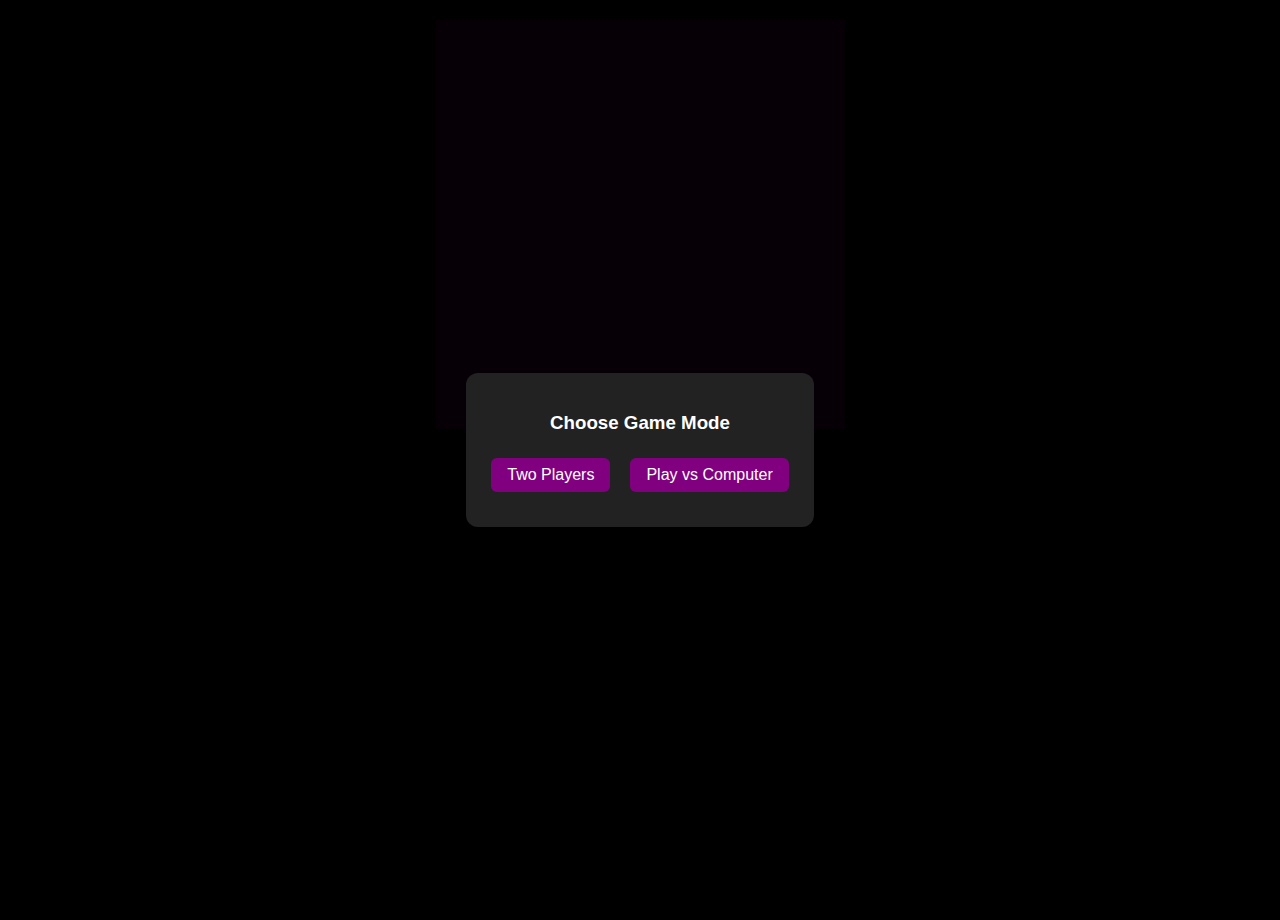
==== index.html @ 8c769900 "Update index.html" ====
<!DOCTYPE html>
<html>
<head>
  <meta charset="UTF-8">
  <title>Connect 5</title>
  <style>
    body {
      margin: 0;
      background-color: black;
      color: white;
      font-family: sans-serif;
      display: flex;
      flex-direction: column;
      align-items: center;
      justify-content: flex-start;
      height: 100vh;
      padding-top: 20px;
    }
    .grid {
      display: grid;
      grid-template-columns: repeat(10, 40px);
      grid-template-rows: repeat(10, 40px);
      gap: 1px;
      background-color: #80008055;
      margin-bottom: 20px;
    }
    .cell {
      width: 40px;
      height: 40px;
      background-color: black;
      border: 1px solid #80008055;
      transition: background-color 0.3s;
    }
    button {
      padding: 8px 16px;
      font-size: 16px;
      border-radius: 6px;
      border: none;
      background-color: #800080;
      color: white;
      cursor: pointer;
      margin: 5px;
    }
    button:hover {
      background-color: #a050a0;
    }
    .overlay {
      position: fixed;
      top: 0; left: 0; right: 0; bottom: 0;
      background: rgba(0, 0, 0, 0.85);
      display: flex;
      justify-content: center;
      align-items: center;
      z-index: 10;
      color: white;
    }
    .dialog {
      background: #222;
      padding: 20px;
      border-radius: 12px;
      text-align: center;
    }
    .color-options, .mode-options, .first-options {
      display: flex;
      justify-content: center;
      gap: 10px;
      margin: 10px 0;
      flex-wrap: wrap;
    }
    .color-swatch {
      width: 40px;
      height: 40px;
      border-radius: 4px;
      cursor: pointer;
      border: 2px solid white;
    }
    .selected {
      outline: 3px solid yellow;
    }
  </style>
</head>
<body>
  <div class="grid" id="grid"></div>
  <div>
    <button onclick="init()">Reset Game</button>
    <button onclick="showModeOverlay()">New Game Setup</button>
  </div>

  <div class="overlay" id="modeOverlay">
    <div class="dialog">
      <h3>Choose Game Mode</h3>
      <div class="mode-options">
        <button onclick="setGameMode('human')">Two Players</button>
        <button onclick="setGameMode('computer')">Play vs Computer</button>
      </div>
    </div>
  </div>

  <div class="overlay" id="colorOverlay" style="display:none;">
    <div class="dialog">
      <h3>Choose Your Color</h3>
      <div class="color-options" id="playerColors"></div>
      <button onclick="confirmColors()">Next</button>
    </div>
  </div>

  <div class="overlay" id="firstOverlay" style="display:none;">
    <div class="dialog">
      <h3>Who Plays First?</h3>
      <div class="first-options">
        <button onclick="setFirstPlayer(1)">Computer</button>
        <button onclick="setFirstPlayer(2)">Human</button>
      </div>
    </div>
  </div>

  <script>
    const grid = document.getElementById("grid");
    let board, cells, currentPlayer, gameOver;
    let playerColors = [];
    let gameMode = null;
    let computerStarts = true;

    const colorChoices = [
      { name: "Surfmist", value: "#ECEBE9" },
      { name: "Blue", value: "#005AA9" },
      { name: "Green", value: "#1B5E20" }
    ];

    function showModeOverlay() {
      document.getElementById("modeOverlay").style.display = "flex";
    }

    function setGameMode(mode) {
      gameMode = mode;
      document.getElementById("modeOverlay").style.display = "none";

      if (mode === "computer") {
        document.getElementById("colorOverlay").style.display = "flex";
        const container = document.getElementById("playerColors");
        container.innerHTML = "";
        colorChoices.forEach(color => {
          const swatch = document.createElement("div");
          swatch.className = "color-swatch";
          swatch.style.backgroundColor = color.value;
          swatch.onclick = () => {
            playerColors[0] = "#B71C1C"; // Red for computer
            playerColors[1] = color.value;
            container.querySelectorAll(".selected").forEach(el => el.classList.remove("selected"));
            swatch.classList.add("selected");
          };
          container.appendChild(swatch);
        });
      } else {
        playerColors = JSON.parse(sessionStorage.getItem("connect5Colors") || "[]");
        if (playerColors.length === 2) {
          init();
        } else {
          document.getElementById("colorOverlay").style.display = "flex";
          const container = document.getElementById("playerColors");
          container.innerHTML = "";
          [...colorChoices, { name: "Red", value: "#B71C1C" }].forEach(color => {
            const swatch = document.createElement("div");
            swatch.className = "color-swatch";
            swatch.style.backgroundColor = color.value;
            swatch.onclick = () => {
              playerColors = [color.value];
              container.querySelectorAll(".selected").forEach(el => el.classList.remove("selected"));
              swatch.classList.add("selected");
            };
            container.appendChild(swatch);
          });
        }
      }
    }

    function confirmColors() {
      if (gameMode === "human") {
        if (playerColors.length < 1) return alert("Pick player 1 color.");
        const p1 = playerColors[0];
        const remaining = [...colorChoices.map(c => c.value), "#B71C1C"].filter(c => c !== p1);
        playerColors[1] = remaining[0];
        sessionStorage.setItem("connect5Colors", JSON.stringify(playerColors));
        document.getElementById("colorOverlay").style.display = "none";
        init();
      } else {
        document.getElementById("colorOverlay").style.display = "none";
        document.getElementById("firstOverlay").style.display = "flex";
      }
    }

    function setFirstPlayer(player) {
      currentPlayer = player;
      document.getElementById("firstOverlay").style.display = "none";
      init();
    }

    function init() {
      board = Array(10).fill().map(() => Array(10).fill(0));
      gameOver = false;
      grid.innerHTML = "";
      cells = [];

      for (let i = 0; i < 100; i++) {
        const cell = document.createElement("div");
        cell.className = "cell";
        const row = Math.floor(i / 10);
        const col = i % 10;

        cell.addEventListener("click", () => {
          if (gameOver || board[row][col] !== 0 || (gameMode === "computer" && currentPlayer === 1)) return;
          makeMove(row, col, 2);
        });

        grid.appendChild(cell);
        if (!cells[row]) cells[row] = [];
        cells[row][col] = cell;
      }

      if (gameMode === "computer" && currentPlayer === 1) {
        setTimeout(computerMove, 300);
      }
    }

    function makeMove(row, col, player) {
      if (board[row][col] !== 0) return;
      board[row][col] = player;
      cells[row][col].style.backgroundColor = playerColors[player - 1];

      if (checkWin(row, col)) {
        gameOver = true;
        setTimeout(() => {
          alert(`Player ${player === 1 ? "Computer" : "Player"} wins!`);
        }, 500);
        return;
      }

      currentPlayer = currentPlayer === 1 ? 2 : 1;
      if (gameMode === "computer" && currentPlayer === 1 && !gameOver) {
        setTimeout(computerMove, 300);
      }
    }

    function computerMove() {
      const scores = [];
      const directions = [[0,1],[1,0],[1,1],[1,-1]];
      for (let r = 0; r < 10; r++) {
        for (let c = 0; c < 10; c++) {
          if (board[r][c] === 0 && hasNearby(r, c)) {
            board[r][c] = 1;
            let score = evaluateBoard(1) - evaluateBoard(2);
            board[r][c] = 0;
            scores.push({ score, r, c });
          }
        }
      }
      scores.sort((a, b) => b.score - a.score);
      if (scores.length) makeMove(scores[0].r, scores[0].c, 1);
    }

    function hasNearby(r, c) {
      for (let i = -2; i <= 2; i++) {
        for (let j = -2; j <= 2; j++) {
          const nr = r + i, nc = c + j;
          if (nr >= 0 && nr < 10 && nc >= 0 && nc < 10 && board[nr][nc] !== 0) return true;
        }
      }
      return false;
    }

    function evaluateBoard(player) {
      let score = 0;
      const patterns = [
        { regex: /1111/, score: 1000 },
        { regex: /011110/, score: 500 },
        { regex: /111/, score: 50 },
        { regex: /11/, score: 10 }
      ];

      function lineScore(line) {
        let total = 0;
        const str = line.map(v => v === player ? 1 : 0).join('');
        patterns.forEach(p => { if (p.regex.test(str)) total += p.score; });
        return total;
      }

      for (let i = 0; i < 10; i++) {
        const row = board[i];
        const col = board.map(r => r[i]);
        score += lineScore(row);
        score += lineScore(col);
      }

      for (let i = -9; i <= 9; i++) {
        const d1 = [], d2 = [];
        for (let j = 0; j < 10; j++) {
          if (j + i >= 0 && j + i < 10) {
            d1.push(board[j][j + i]);
            d2.push(board[j][9 - j - i]);
          }
        }
        score += lineScore(d1);
        score += lineScore(d2);
      }

      return score;
    }

    function checkWin(r, c) {
      const player = board[r][c];
      const directions = [[0,1],[1,0],[1,1],[1,-1]];
      for (const [dr,dc] of directions) {
        let count = 1;
        for (const step of [-1,1]) {
          let nr = r + dr * step;
          let nc = c + dc * step;
          while (nr >= 0 && nr < 10 && nc >= 0 && nc < 10 && board[nr][nc] === player) {
            count++;
            nr += dr * step;
            nc += dc * step;
          }
        }
        if (count >= 5) return true;
      }
      return false;
    }

    showModeOverlay();
  </script>
</body>
</html>
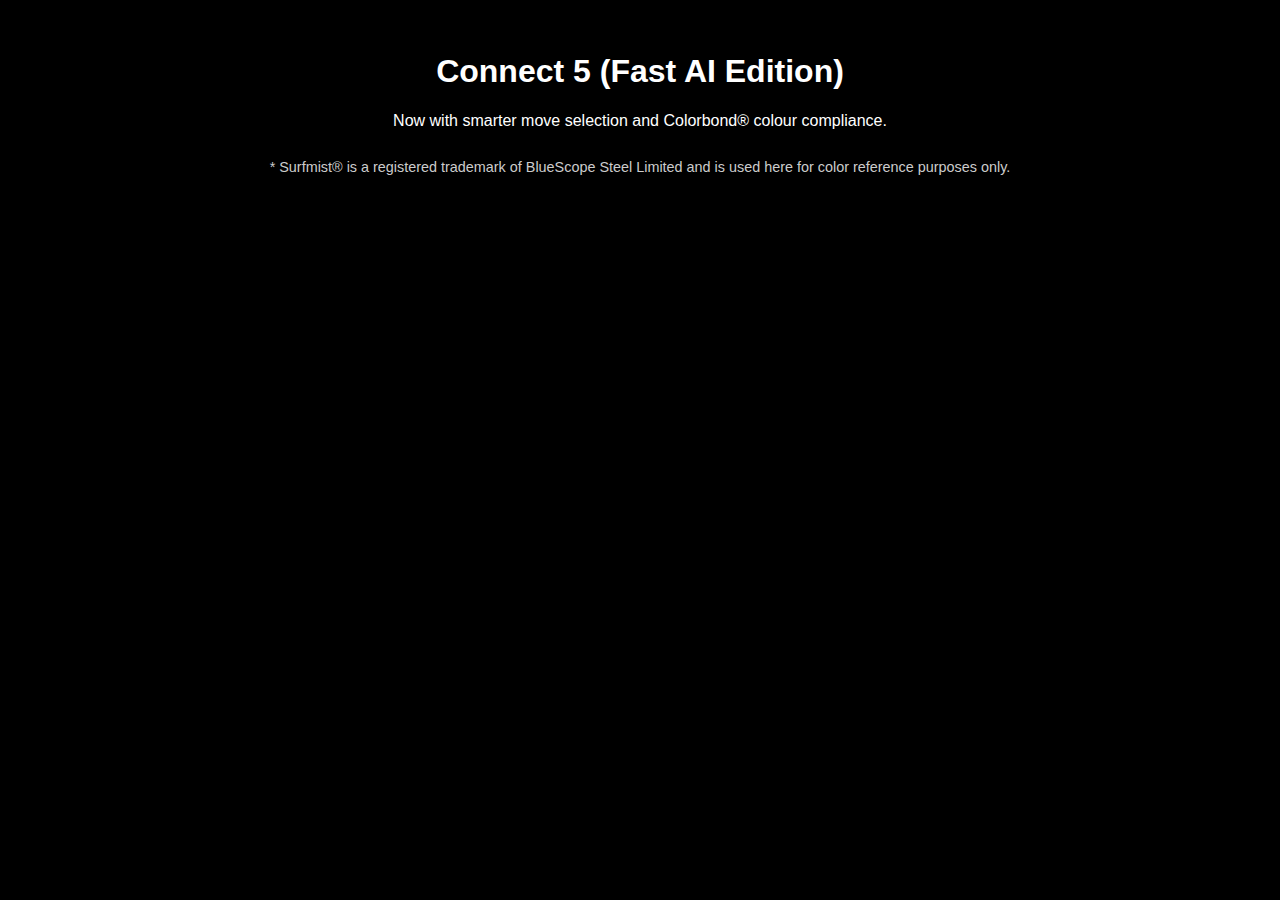
==== commit 4ff2713d: "Update index.html" ====
--- a/index.html
+++ b/index.html
@@ -5,327 +5,26 @@
   <title>Connect 5</title>
   <style>
     body {
-      margin: 0;
-      background-color: black;
+      background: black;
       color: white;
       font-family: sans-serif;
-      display: flex;
-      flex-direction: column;
-      align-items: center;
-      justify-content: flex-start;
-      height: 100vh;
-      padding-top: 20px;
+      text-align: center;
+      margin: 0;
+      padding: 2em;
     }
-    .grid {
-      display: grid;
-      grid-template-columns: repeat(10, 40px);
-      grid-template-rows: repeat(10, 40px);
-      gap: 1px;
-      background-color: #80008055;
-      margin-bottom: 20px;
-    }
-    .cell {
-      width: 40px;
-      height: 40px;
-      background-color: black;
-      border: 1px solid #80008055;
-      transition: background-color 0.3s;
-    }
-    button {
-      padding: 8px 16px;
-      font-size: 16px;
-      border-radius: 6px;
-      border: none;
-      background-color: #800080;
-      color: white;
-      cursor: pointer;
-      margin: 5px;
-    }
-    button:hover {
-      background-color: #a050a0;
-    }
-    .overlay {
-      position: fixed;
-      top: 0; left: 0; right: 0; bottom: 0;
-      background: rgba(0, 0, 0, 0.85);
-      display: flex;
-      justify-content: center;
-      align-items: center;
-      z-index: 10;
-      color: white;
-    }
-    .dialog {
-      background: #222;
-      padding: 20px;
-      border-radius: 12px;
-      text-align: center;
-    }
-    .color-options, .mode-options, .first-options {
-      display: flex;
-      justify-content: center;
-      gap: 10px;
-      margin: 10px 0;
-      flex-wrap: wrap;
-    }
-    .color-swatch {
-      width: 40px;
-      height: 40px;
-      border-radius: 4px;
-      cursor: pointer;
-      border: 2px solid white;
-    }
-    .selected {
-      outline: 3px solid yellow;
+    .note {
+      margin-top: 2em;
+      font-size: 0.9em;
+      color: #ccc;
     }
   </style>
 </head>
 <body>
-  <div class="grid" id="grid"></div>
-  <div>
-    <button onclick="init()">Reset Game</button>
-    <button onclick="showModeOverlay()">New Game Setup</button>
+  <h1>Connect 5 (Fast AI Edition)</h1>
+  <p>Now with smarter move selection and Colorbond® colour compliance.</p>
+
+  <div class="note">
+    * Surfmist® is a registered trademark of BlueScope Steel Limited and is used here for color reference purposes only.
   </div>
-
-  <div class="overlay" id="modeOverlay">
-    <div class="dialog">
-      <h3>Choose Game Mode</h3>
-      <div class="mode-options">
-        <button onclick="setGameMode('human')">Two Players</button>
-        <button onclick="setGameMode('computer')">Play vs Computer</button>
-      </div>
-    </div>
-  </div>
-
-  <div class="overlay" id="colorOverlay" style="display:none;">
-    <div class="dialog">
-      <h3>Choose Your Color</h3>
-      <div class="color-options" id="playerColors"></div>
-      <button onclick="confirmColors()">Next</button>
-    </div>
-  </div>
-
-  <div class="overlay" id="firstOverlay" style="display:none;">
-    <div class="dialog">
-      <h3>Who Plays First?</h3>
-      <div class="first-options">
-        <button onclick="setFirstPlayer(1)">Computer</button>
-        <button onclick="setFirstPlayer(2)">Human</button>
-      </div>
-    </div>
-  </div>
-
-  <script>
-    const grid = document.getElementById("grid");
-    let board, cells, currentPlayer, gameOver;
-    let playerColors = [];
-    let gameMode = null;
-    let computerStarts = true;
-
-    const colorChoices = [
-      { name: "Surfmist", value: "#ECEBE9" },
-      { name: "Blue", value: "#005AA9" },
-      { name: "Green", value: "#1B5E20" }
-    ];
-
-    function showModeOverlay() {
-      document.getElementById("modeOverlay").style.display = "flex";
-    }
-
-    function setGameMode(mode) {
-      gameMode = mode;
-      document.getElementById("modeOverlay").style.display = "none";
-
-      if (mode === "computer") {
-        document.getElementById("colorOverlay").style.display = "flex";
-        const container = document.getElementById("playerColors");
-        container.innerHTML = "";
-        colorChoices.forEach(color => {
-          const swatch = document.createElement("div");
-          swatch.className = "color-swatch";
-          swatch.style.backgroundColor = color.value;
-          swatch.onclick = () => {
-            playerColors[0] = "#B71C1C"; // Red for computer
-            playerColors[1] = color.value;
-            container.querySelectorAll(".selected").forEach(el => el.classList.remove("selected"));
-            swatch.classList.add("selected");
-          };
-          container.appendChild(swatch);
-        });
-      } else {
-        playerColors = JSON.parse(sessionStorage.getItem("connect5Colors") || "[]");
-        if (playerColors.length === 2) {
-          init();
-        } else {
-          document.getElementById("colorOverlay").style.display = "flex";
-          const container = document.getElementById("playerColors");
-          container.innerHTML = "";
-          [...colorChoices, { name: "Red", value: "#B71C1C" }].forEach(color => {
-            const swatch = document.createElement("div");
-            swatch.className = "color-swatch";
-            swatch.style.backgroundColor = color.value;
-            swatch.onclick = () => {
-              playerColors = [color.value];
-              container.querySelectorAll(".selected").forEach(el => el.classList.remove("selected"));
-              swatch.classList.add("selected");
-            };
-            container.appendChild(swatch);
-          });
-        }
-      }
-    }
-
-    function confirmColors() {
-      if (gameMode === "human") {
-        if (playerColors.length < 1) return alert("Pick player 1 color.");
-        const p1 = playerColors[0];
-        const remaining = [...colorChoices.map(c => c.value), "#B71C1C"].filter(c => c !== p1);
-        playerColors[1] = remaining[0];
-        sessionStorage.setItem("connect5Colors", JSON.stringify(playerColors));
-        document.getElementById("colorOverlay").style.display = "none";
-        init();
-      } else {
-        document.getElementById("colorOverlay").style.display = "none";
-        document.getElementById("firstOverlay").style.display = "flex";
-      }
-    }
-
-    function setFirstPlayer(player) {
-      currentPlayer = player;
-      document.getElementById("firstOverlay").style.display = "none";
-      init();
-    }
-
-    function init() {
-      board = Array(10).fill().map(() => Array(10).fill(0));
-      gameOver = false;
-      grid.innerHTML = "";
-      cells = [];
-
-      for (let i = 0; i < 100; i++) {
-        const cell = document.createElement("div");
-        cell.className = "cell";
-        const row = Math.floor(i / 10);
-        const col = i % 10;
-
-        cell.addEventListener("click", () => {
-          if (gameOver || board[row][col] !== 0 || (gameMode === "computer" && currentPlayer === 1)) return;
-          makeMove(row, col, 2);
-        });
-
-        grid.appendChild(cell);
-        if (!cells[row]) cells[row] = [];
-        cells[row][col] = cell;
-      }
-
-      if (gameMode === "computer" && currentPlayer === 1) {
-        setTimeout(computerMove, 300);
-      }
-    }
-
-    function makeMove(row, col, player) {
-      if (board[row][col] !== 0) return;
-      board[row][col] = player;
-      cells[row][col].style.backgroundColor = playerColors[player - 1];
-
-      if (checkWin(row, col)) {
-        gameOver = true;
-        setTimeout(() => {
-          alert(`Player ${player === 1 ? "Computer" : "Player"} wins!`);
-        }, 500);
-        return;
-      }
-
-      currentPlayer = currentPlayer === 1 ? 2 : 1;
-      if (gameMode === "computer" && currentPlayer === 1 && !gameOver) {
-        setTimeout(computerMove, 300);
-      }
-    }
-
-    function computerMove() {
-      const scores = [];
-      const directions = [[0,1],[1,0],[1,1],[1,-1]];
-      for (let r = 0; r < 10; r++) {
-        for (let c = 0; c < 10; c++) {
-          if (board[r][c] === 0 && hasNearby(r, c)) {
-            board[r][c] = 1;
-            let score = evaluateBoard(1) - evaluateBoard(2);
-            board[r][c] = 0;
-            scores.push({ score, r, c });
-          }
-        }
-      }
-      scores.sort((a, b) => b.score - a.score);
-      if (scores.length) makeMove(scores[0].r, scores[0].c, 1);
-    }
-
-    function hasNearby(r, c) {
-      for (let i = -2; i <= 2; i++) {
-        for (let j = -2; j <= 2; j++) {
-          const nr = r + i, nc = c + j;
-          if (nr >= 0 && nr < 10 && nc >= 0 && nc < 10 && board[nr][nc] !== 0) return true;
-        }
-      }
-      return false;
-    }
-
-    function evaluateBoard(player) {
-      let score = 0;
-      const patterns = [
-        { regex: /1111/, score: 1000 },
-        { regex: /011110/, score: 500 },
-        { regex: /111/, score: 50 },
-        { regex: /11/, score: 10 }
-      ];
-
-      function lineScore(line) {
-        let total = 0;
-        const str = line.map(v => v === player ? 1 : 0).join('');
-        patterns.forEach(p => { if (p.regex.test(str)) total += p.score; });
-        return total;
-      }
-
-      for (let i = 0; i < 10; i++) {
-        const row = board[i];
-        const col = board.map(r => r[i]);
-        score += lineScore(row);
-        score += lineScore(col);
-      }
-
-      for (let i = -9; i <= 9; i++) {
-        const d1 = [], d2 = [];
-        for (let j = 0; j < 10; j++) {
-          if (j + i >= 0 && j + i < 10) {
-            d1.push(board[j][j + i]);
-            d2.push(board[j][9 - j - i]);
-          }
-        }
-        score += lineScore(d1);
-        score += lineScore(d2);
-      }
-
-      return score;
-    }
-
-    function checkWin(r, c) {
-      const player = board[r][c];
-      const directions = [[0,1],[1,0],[1,1],[1,-1]];
-      for (const [dr,dc] of directions) {
-        let count = 1;
-        for (const step of [-1,1]) {
-          let nr = r + dr * step;
-          let nc = c + dc * step;
-          while (nr >= 0 && nr < 10 && nc >= 0 && nc < 10 && board[nr][nc] === player) {
-            count++;
-            nr += dr * step;
-            nc += dc * step;
-          }
-        }
-        if (count >= 5) return true;
-      }
-      return false;
-    }
-
-    showModeOverlay();
-  </script>
 </body>
 </html>
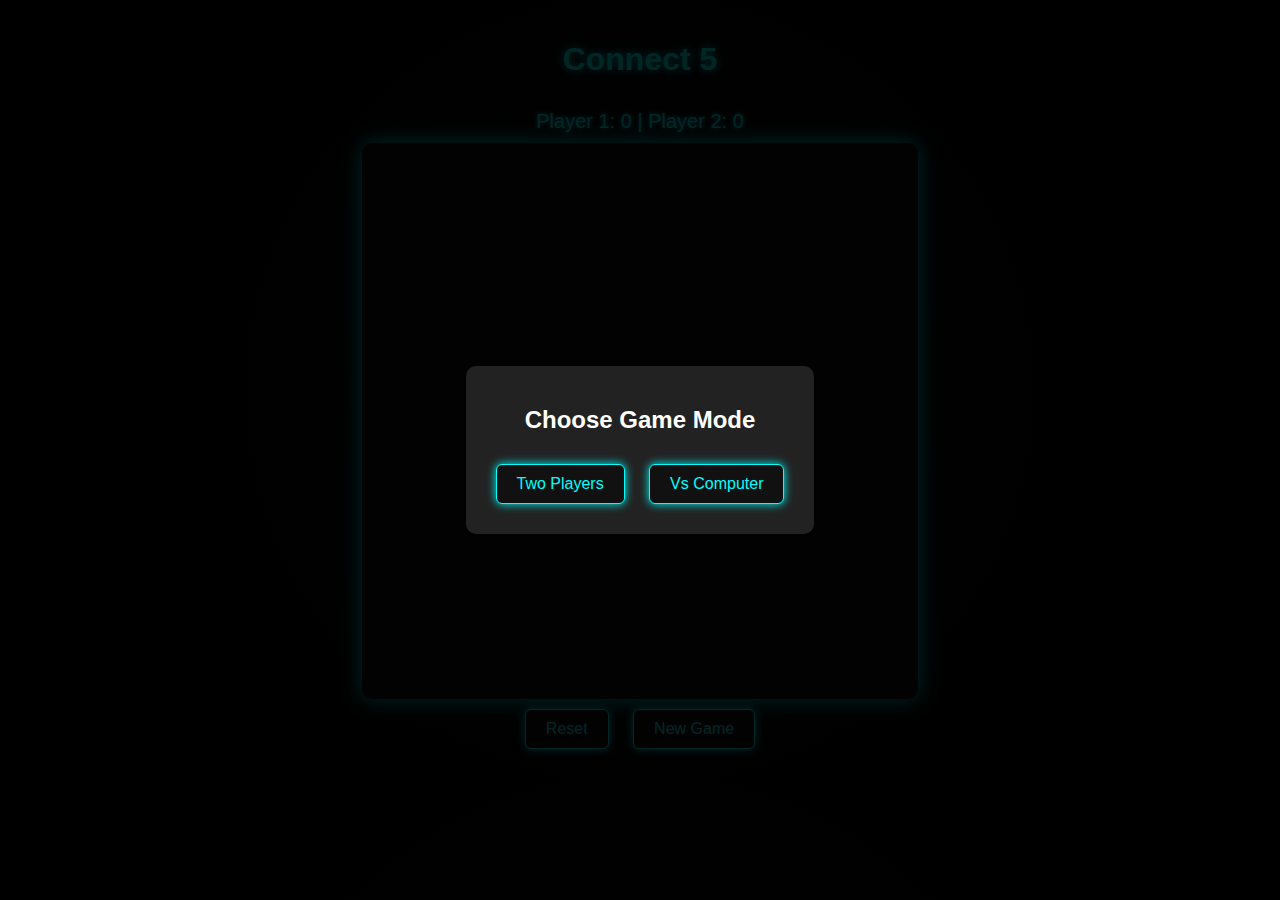
==== commit fe0d6158: "Update index.html" ====
--- a/index.html
+++ b/index.html
@@ -2,29 +2,249 @@
 <html>
 <head>
   <meta charset="UTF-8">
-  <title>Connect 5</title>
+  <title>Connect 5 - Neon Theme</title>
   <style>
     body {
-      background: black;
-      color: white;
-      font-family: sans-serif;
+      margin: 0;
+      font-family: 'Segoe UI', sans-serif;
+      background: radial-gradient(circle at center, #0d0d0d 0%, #000000 100%);
+      color: #0ff;
+      display: flex;
+      flex-direction: column;
+      align-items: center;
+      padding: 20px;
+    }
+    h1 {
+      text-shadow: 0 0 10px #0ff;
+    }
+    .scoreboard {
+      font-size: 20px;
+      margin: 10px;
+      color: #0ff;
+      text-shadow: 0 0 5px #0ff;
+    }
+    .grid {
+      display: grid;
+      grid-template-columns: repeat(10, 50px);
+      grid-template-rows: repeat(10, 50px);
+      gap: 4px;
+      background-color: #111;
+      padding: 10px;
+      border-radius: 10px;
+      box-shadow: 0 0 20px #0ff;
+    }
+    .cell {
+      width: 50px;
+      height: 50px;
+      background-color: #000;
+      border-radius: 50%;
+      transition: 0.2s;
+      box-shadow: inset 0 0 8px #000;
+    }
+    .red {
+      background-color: #ff004c;
+      box-shadow: 0 0 10px #ff004c;
+    }
+    .blue {
+      background-color: #00aaff;
+      box-shadow: 0 0 10px #00aaff;
+    }
+    button {
+      padding: 10px 20px;
+      margin: 10px;
+      font-size: 16px;
+      color: #0ff;
+      background-color: #111;
+      border: 1px solid #0ff;
+      border-radius: 6px;
+      cursor: pointer;
+      box-shadow: 0 0 10px #0ff;
+    }
+    button:hover {
+      background-color: #222;
+    }
+    .overlay {
+      position: fixed;
+      top: 0; left: 0; right: 0; bottom: 0;
+      background: rgba(0, 0, 0, 0.85);
+      display: flex;
+      justify-content: center;
+      align-items: center;
+      z-index: 10;
+    }
+    .dialog {
+      background: #222;
+      padding: 20px;
+      border-radius: 10px;
       text-align: center;
-      margin: 0;
-      padding: 2em;
-    }
-    .note {
-      margin-top: 2em;
-      font-size: 0.9em;
-      color: #ccc;
+      color: #fff;
     }
   </style>
 </head>
 <body>
-  <h1>Connect 5 (Fast AI Edition)</h1>
-  <p>Now with smarter move selection and Colorbond® colour compliance.</p>
-
-  <div class="note">
-    * Surfmist® is a registered trademark of BlueScope Steel Limited and is used here for color reference purposes only.
+  <h1>Connect 5</h1>
+  <div class="scoreboard" id="scoreboard">Player 1: 0 | Player 2: 0</div>
+  <div class="grid" id="grid"></div>
+  <div>
+    <button onclick="resetGame()">Reset</button>
+    <button onclick="showSetup()">New Game</button>
   </div>
+
+  <div class="overlay" id="setup" style="display:none;">
+    <div class="dialog">
+      <h2>Choose Game Mode</h2>
+      <button onclick="startGame('human')">Two Players</button>
+      <button onclick="startGame('computer')">Vs Computer</button>
+    </div>
+  </div>
+
+  <script>
+    const grid = document.getElementById("grid");
+    const scoreboard = document.getElementById("scoreboard");
+    const setup = document.getElementById("setup");
+
+    let board, cells, currentPlayer, gameOver;
+    let mode = "human";
+    let scores = [0, 0];
+    const classes = ["red", "blue"];
+
+    function showSetup() {
+      setup.style.display = "flex";
+    }
+
+    function startGame(selectedMode) {
+      mode = selectedMode;
+      scores = [0, 0];
+      setup.style.display = "none";
+      resetGame();
+    }
+
+    function updateScoreboard() {
+      scoreboard.textContent = `${mode === 'computer' ? "You" : "Player 1"}: ${scores[1]} | ${mode === 'computer' ? "Computer" : "Player 2"}: ${scores[0]}`;
+    }
+
+    function resetGame() {
+      board = Array.from({ length: 10 }, () => Array(10).fill(0));
+      currentPlayer = 1;
+      gameOver = false;
+      grid.innerHTML = "";
+      cells = [];
+
+      for (let r = 0; r < 10; r++) {
+        cells[r] = [];
+        for (let c = 0; c < 10; c++) {
+          const cell = document.createElement("div");
+          cell.className = "cell";
+          grid.appendChild(cell);
+          cells[r][c] = cell;
+
+          cell.addEventListener("click", () => {
+            if (gameOver || board[r][c] !== 0 || (mode === 'computer' && currentPlayer === 1)) return;
+            makeMove(r, c, 2);
+          });
+        }
+      }
+
+      updateScoreboard();
+      if (mode === 'computer' && currentPlayer === 1) setTimeout(computerMove, 300);
+    }
+
+    function makeMove(r, c, player) {
+      if (board[r][c] !== 0) return;
+      board[r][c] = player;
+      cells[r][c].classList.add(classes[player - 1]);
+
+      if (checkWin(r, c)) {
+        gameOver = true;
+        scores[player - 1]++;
+        updateScoreboard();
+        setTimeout(() => alert(`${mode === 'computer' && player === 1 ? "Computer" : player === 2 ? "You" : "Player " + player} wins!`), 100);
+        return;
+      }
+
+      currentPlayer = currentPlayer === 1 ? 2 : 1;
+      if (mode === 'computer' && currentPlayer === 1 && !gameOver) setTimeout(computerMove, 300);
+    }
+
+    function computerMove() {
+      let best = null, bestScore = -Infinity;
+      for (let r = 0; r < 10; r++) {
+        for (let c = 0; c < 10; c++) {
+          if (board[r][c] === 0 && isNearMove(r, c)) {
+            board[r][c] = 1;
+            const score = evaluateBoard(1) - evaluateBoard(2);
+            board[r][c] = 0;
+            if (score > bestScore) {
+              bestScore = score;
+              best = [r, c];
+            }
+          }
+        }
+      }
+      if (best) makeMove(best[0], best[1], 1);
+    }
+
+    function isNearMove(r, c) {
+      for (let i = -1; i <= 1; i++) {
+        for (let j = -1; j <= 1; j++) {
+          if (board[r + i]?.[c + j]) return true;
+        }
+      }
+      return false;
+    }
+
+    function evaluateBoard(player) {
+      let score = 0;
+      const lines = [
+        ...board,
+        ...board[0].map((_, c) => board.map(row => row[c])),
+        ...diagonals(board),
+        ...diagonals(board.map(row => [...row].reverse()))
+      ];
+      for (let line of lines) {
+        const str = line.map(cell => cell === player ? 'X' : ' ').join('');
+        if (str.includes("XXXXX")) score += 1000;
+        if (str.includes("XXXX")) score += 100;
+        if (str.includes("XXX")) score += 10;
+      }
+      return score;
+    }
+
+    function diagonals(matrix) {
+      const diags = [];
+      for (let i = 0; i <= 2 * matrix.length - 1; i++) {
+        let d1 = [], d2 = [];
+        for (let j = 0; j <= i; j++) {
+          let k = i - j;
+          if (j < matrix.length && k < matrix.length) {
+            d1.push(matrix[j][k]);
+            d2.push(matrix[k][j]);
+          }
+        }
+        diags.push(d1, d2);
+      }
+      return diags;
+    }
+
+    function checkWin(r, c) {
+      const player = board[r][c];
+      const dirs = [[1,0], [0,1], [1,1], [1,-1]];
+      for (let [dr, dc] of dirs) {
+        let count = 1;
+        for (let step of [-1, 1]) {
+          let nr = r + step * dr, nc = c + step * dc;
+          while (nr >= 0 && nr < 10 && nc >= 0 && nc < 10 && board[nr][nc] === player) {
+            count++;
+            nr += step * dr;
+            nc += step * dc;
+          }
+        }
+        if (count >= 5) return true;
+      }
+      return false;
+    }
+
+    showSetup();
+  </script>
 </body>
 </html>
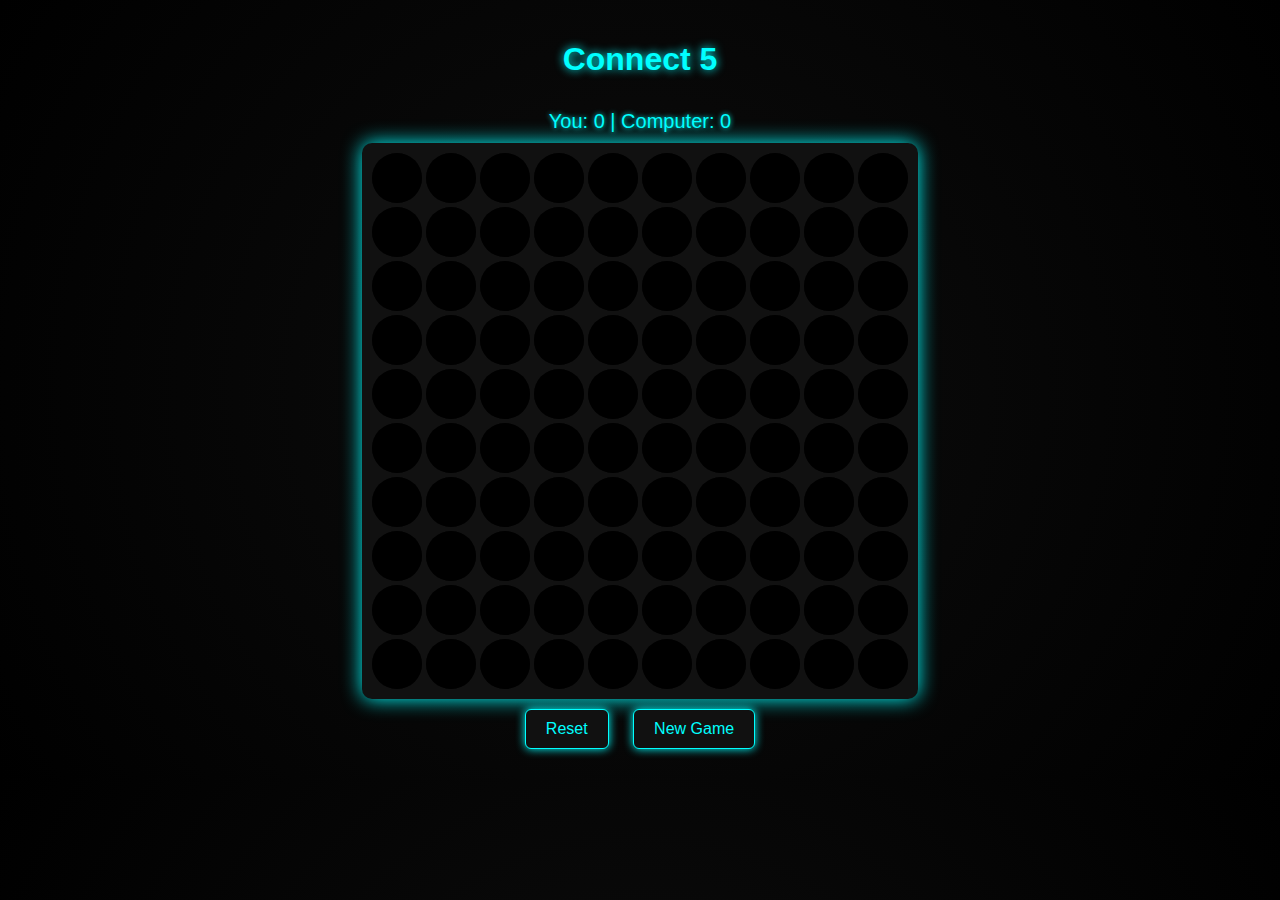
==== commit c5c1800d: "Update index.html" ====
--- a/index.html
+++ b/index.html
@@ -2,7 +2,7 @@
 <html>
 <head>
   <meta charset="UTF-8">
-  <title>Connect 5 - Neon Theme</title>
+  <title>Connect 5 - Neon</title>
   <style>
     body {
       margin: 0;
@@ -20,7 +20,6 @@
     .scoreboard {
       font-size: 20px;
       margin: 10px;
-      color: #0ff;
       text-shadow: 0 0 5px #0ff;
     }
     .grid {
@@ -63,188 +62,155 @@
     button:hover {
       background-color: #222;
     }
-    .overlay {
-      position: fixed;
-      top: 0; left: 0; right: 0; bottom: 0;
-      background: rgba(0, 0, 0, 0.85);
-      display: flex;
-      justify-content: center;
-      align-items: center;
-      z-index: 10;
-    }
-    .dialog {
-      background: #222;
-      padding: 20px;
-      border-radius: 10px;
-      text-align: center;
-      color: #fff;
-    }
   </style>
 </head>
 <body>
   <h1>Connect 5</h1>
-  <div class="scoreboard" id="scoreboard">Player 1: 0 | Player 2: 0</div>
+  <div class="scoreboard" id="scoreboard">You: 0 | Computer: 0</div>
   <div class="grid" id="grid"></div>
   <div>
     <button onclick="resetGame()">Reset</button>
-    <button onclick="showSetup()">New Game</button>
+    <button onclick="startGame()">New Game</button>
   </div>
 
-  <div class="overlay" id="setup" style="display:none;">
-    <div class="dialog">
-      <h2>Choose Game Mode</h2>
-      <button onclick="startGame('human')">Two Players</button>
-      <button onclick="startGame('computer')">Vs Computer</button>
-    </div>
-  </div>
-
-  <script>
-    const grid = document.getElementById("grid");
-    const scoreboard = document.getElementById("scoreboard");
-    const setup = document.getElementById("setup");
-
-    let board, cells, currentPlayer, gameOver;
-    let mode = "human";
-    let scores = [0, 0];
-    const classes = ["red", "blue"];
-
-    function showSetup() {
-      setup.style.display = "flex";
-    }
-
-    function startGame(selectedMode) {
-      mode = selectedMode;
-      scores = [0, 0];
-      setup.style.display = "none";
-      resetGame();
-    }
-
-    function updateScoreboard() {
-      scoreboard.textContent = `${mode === 'computer' ? "You" : "Player 1"}: ${scores[1]} | ${mode === 'computer' ? "Computer" : "Player 2"}: ${scores[0]}`;
-    }
-
-    function resetGame() {
-      board = Array.from({ length: 10 }, () => Array(10).fill(0));
-      currentPlayer = 1;
-      gameOver = false;
-      grid.innerHTML = "";
-      cells = [];
-
-      for (let r = 0; r < 10; r++) {
-        cells[r] = [];
-        for (let c = 0; c < 10; c++) {
-          const cell = document.createElement("div");
-          cell.className = "cell";
-          grid.appendChild(cell);
-          cells[r][c] = cell;
-
-          cell.addEventListener("click", () => {
-            if (gameOver || board[r][c] !== 0 || (mode === 'computer' && currentPlayer === 1)) return;
-            makeMove(r, c, 2);
-          });
+<script>
+const grid = document.getElementById("grid");
+const scoreboard = document.getElementById("scoreboard");
+let board, cells, currentPlayer, gameOver;
+let scores = [0, 0]; // [Computer, Player]
+const classes = ["red", "blue"]; // Computer = red, Player = blue
+
+function updateScoreboard() {
+  scoreboard.textContent = `You: ${scores[1]} | Computer: ${scores[0]}`;
+}
+
+function resetGame() {
+  board = Array.from({ length: 10 }, () => Array(10).fill(0));
+  currentPlayer = 1;
+  gameOver = false;
+  grid.innerHTML = "";
+  cells = [];
+
+  for (let r = 0; r < 10; r++) {
+    cells[r] = [];
+    for (let c = 0; c < 10; c++) {
+      const cell = document.createElement("div");
+      cell.className = "cell";
+      grid.appendChild(cell);
+      cells[r][c] = cell;
+      cell.addEventListener("click", () => {
+        if (gameOver || board[r][c] !== 0 || currentPlayer === 1) return;
+        makeMove(r, c, 2);
+      });
+    }
+  }
+
+  updateScoreboard();
+  setTimeout(computerMove, 300);
+}
+
+function startGame() {
+  scores = [0, 0];
+  resetGame();
+}
+
+function makeMove(r, c, player) {
+  if (board[r][c] !== 0) return;
+  board[r][c] = player;
+  cells[r][c].classList.add(classes[player - 1]);
+
+  if (checkWin(r, c)) {
+    gameOver = true;
+    scores[player - 1]++;
+    updateScoreboard();
+    setTimeout(() => alert(`${player === 1 ? "Computer" : "You"} win!`), 100);
+    return;
+  }
+
+  currentPlayer = 3 - currentPlayer;
+  if (currentPlayer === 1 && !gameOver) setTimeout(computerMove, 300);
+}
+
+function computerMove() {
+  let bestMove = null;
+  let bestScore = -Infinity;
+  for (let r = 0; r < 10; r++) {
+    for (let c = 0; c < 10; c++) {
+      if (board[r][c] === 0 && isNearMove(r, c)) {
+        board[r][c] = 1;
+        const score = evaluateBoard(1) - evaluateBoard(2);
+        board[r][c] = 0;
+        if (score > bestScore) {
+          bestScore = score;
+          bestMove = [r, c];
         }
       }
-
-      updateScoreboard();
-      if (mode === 'computer' && currentPlayer === 1) setTimeout(computerMove, 300);
-    }
-
-    function makeMove(r, c, player) {
-      if (board[r][c] !== 0) return;
-      board[r][c] = player;
-      cells[r][c].classList.add(classes[player - 1]);
-
-      if (checkWin(r, c)) {
-        gameOver = true;
-        scores[player - 1]++;
-        updateScoreboard();
-        setTimeout(() => alert(`${mode === 'computer' && player === 1 ? "Computer" : player === 2 ? "You" : "Player " + player} wins!`), 100);
-        return;
+    }
+  }
+  if (bestMove) makeMove(bestMove[0], bestMove[1], 1);
+}
+
+function isNearMove(r, c) {
+  for (let i = -1; i <= 1; i++) {
+    for (let j = -1; j <= 1; j++) {
+      if (board[r + i]?.[c + j]) return true;
+    }
+  }
+  return false;
+}
+
+function evaluateBoard(player) {
+  let score = 0;
+  const lines = [
+    ...board,
+    ...board[0].map((_, c) => board.map(row => row[c])),
+    ...diagonals(board),
+    ...diagonals(board.map(row => [...row].reverse()))
+  ];
+  for (let line of lines) {
+    const str = line.map(cell => cell === player ? 'X' : ' ').join('');
+    if (str.includes("XXXXX")) score += 1000;
+    if (str.includes("XXXX")) score += 100;
+    if (str.includes("XXX")) score += 10;
+  }
+  return score;
+}
+
+function diagonals(matrix) {
+  const diags = [];
+  for (let i = 0; i <= 2 * matrix.length - 1; i++) {
+    let d1 = [], d2 = [];
+    for (let j = 0; j <= i; j++) {
+      let k = i - j;
+      if (j < matrix.length && k < matrix.length) {
+        d1.push(matrix[j][k]);
+        d2.push(matrix[k][j]);
       }
-
-      currentPlayer = currentPlayer === 1 ? 2 : 1;
-      if (mode === 'computer' && currentPlayer === 1 && !gameOver) setTimeout(computerMove, 300);
-    }
-
-    function computerMove() {
-      let best = null, bestScore = -Infinity;
-      for (let r = 0; r < 10; r++) {
-        for (let c = 0; c < 10; c++) {
-          if (board[r][c] === 0 && isNearMove(r, c)) {
-            board[r][c] = 1;
-            const score = evaluateBoard(1) - evaluateBoard(2);
-            board[r][c] = 0;
-            if (score > bestScore) {
-              bestScore = score;
-              best = [r, c];
-            }
-          }
-        }
+    }
+    diags.push(d1, d2);
+  }
+  return diags;
+}
+
+function checkWin(r, c) {
+  const player = board[r][c];
+  const dirs = [[1,0], [0,1], [1,1], [1,-1]];
+  for (let [dr, dc] of dirs) {
+    let count = 1;
+    for (let step of [-1, 1]) {
+      let nr = r + step * dr, nc = c + step * dc;
+      while (nr >= 0 && nr < 10 && nc >= 0 && nc < 10 && board[nr][nc] === player) {
+        count++;
+        nr += step * dr;
+        nc += step * dc;
       }
-      if (best) makeMove(best[0], best[1], 1);
-    }
-
-    function isNearMove(r, c) {
-      for (let i = -1; i <= 1; i++) {
-        for (let j = -1; j <= 1; j++) {
-          if (board[r + i]?.[c + j]) return true;
-        }
-      }
-      return false;
-    }
-
-    function evaluateBoard(player) {
-      let score = 0;
-      const lines = [
-        ...board,
-        ...board[0].map((_, c) => board.map(row => row[c])),
-        ...diagonals(board),
-        ...diagonals(board.map(row => [...row].reverse()))
-      ];
-      for (let line of lines) {
-        const str = line.map(cell => cell === player ? 'X' : ' ').join('');
-        if (str.includes("XXXXX")) score += 1000;
-        if (str.includes("XXXX")) score += 100;
-        if (str.includes("XXX")) score += 10;
-      }
-      return score;
-    }
-
-    function diagonals(matrix) {
-      const diags = [];
-      for (let i = 0; i <= 2 * matrix.length - 1; i++) {
-        let d1 = [], d2 = [];
-        for (let j = 0; j <= i; j++) {
-          let k = i - j;
-          if (j < matrix.length && k < matrix.length) {
-            d1.push(matrix[j][k]);
-            d2.push(matrix[k][j]);
-          }
-        }
-        diags.push(d1, d2);
-      }
-      return diags;
-    }
-
-    function checkWin(r, c) {
-      const player = board[r][c];
-      const dirs = [[1,0], [0,1], [1,1], [1,-1]];
-      for (let [dr, dc] of dirs) {
-        let count = 1;
-        for (let step of [-1, 1]) {
-          let nr = r + step * dr, nc = c + step * dc;
-          while (nr >= 0 && nr < 10 && nc >= 0 && nc < 10 && board[nr][nc] === player) {
-            count++;
-            nr += step * dr;
-            nc += step * dc;
-          }
-        }
-        if (count >= 5) return true;
-      }
-      return false;
-    }
-
-    showSetup();
-  </script>
+    }
+    if (count >= 5) return true;
+  }
+  return false;
+}
+
+startGame();
+</script>
 </body>
 </html>
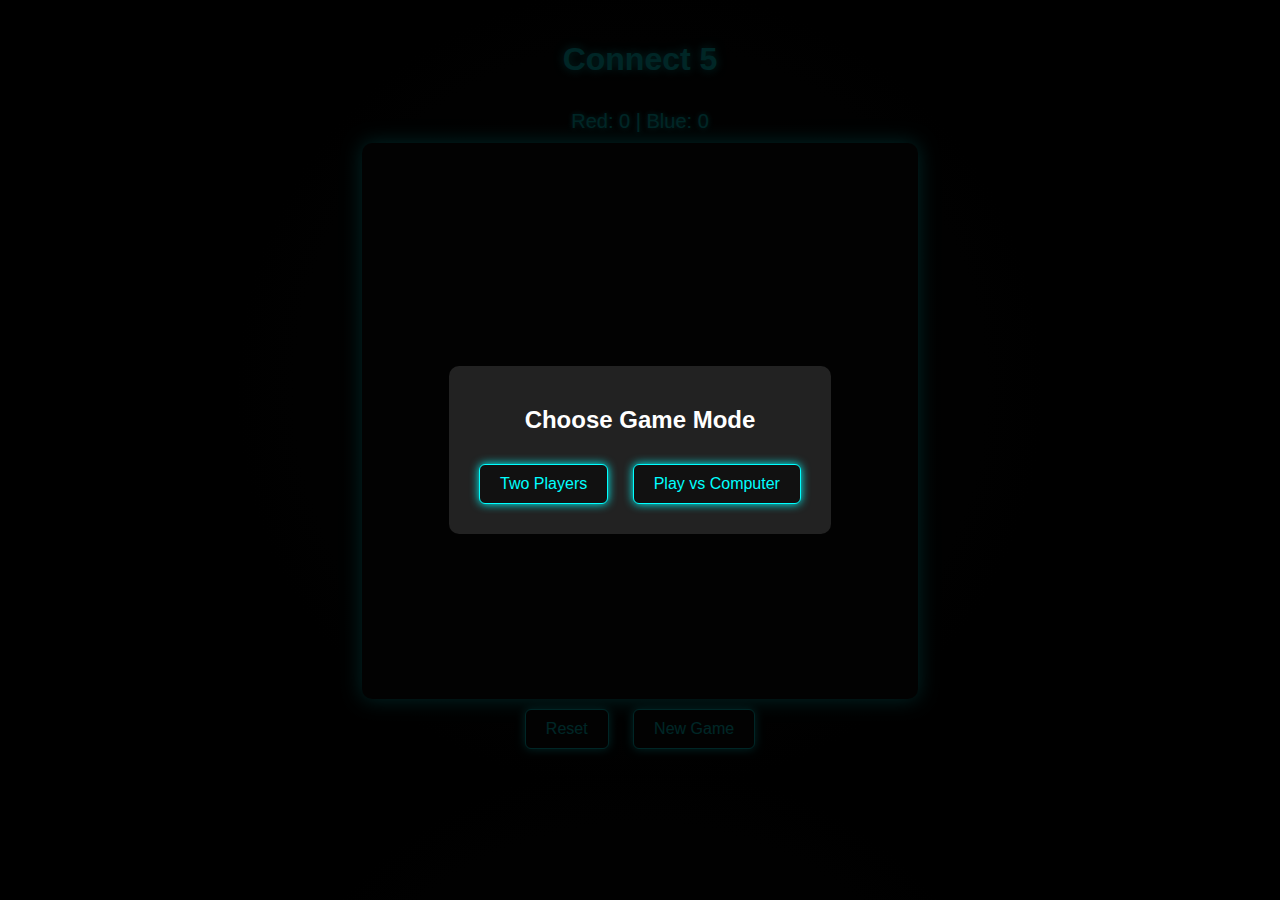
==== commit b27958eb: "Update index.html" ====
--- a/index.html
+++ b/index.html
@@ -62,26 +62,62 @@
     button:hover {
       background-color: #222;
     }
+    .overlay {
+      position: fixed;
+      top: 0; left: 0; right: 0; bottom: 0;
+      background: rgba(0, 0, 0, 0.85);
+      display: flex;
+      justify-content: center;
+      align-items: center;
+      z-index: 10;
+    }
+    .dialog {
+      background: #222;
+      padding: 20px;
+      border-radius: 10px;
+      text-align: center;
+      color: #fff;
+    }
   </style>
 </head>
 <body>
   <h1>Connect 5</h1>
-  <div class="scoreboard" id="scoreboard">You: 0 | Computer: 0</div>
+  <div class="scoreboard" id="scoreboard">Red: 0 | Blue: 0</div>
   <div class="grid" id="grid"></div>
   <div>
     <button onclick="resetGame()">Reset</button>
-    <button onclick="startGame()">New Game</button>
+    <button onclick="showModeSelector()">New Game</button>
+  </div>
+  <div class="overlay" id="modeOverlay">
+    <div class="dialog">
+      <h2>Choose Game Mode</h2>
+      <button onclick="startGame('human')">Two Players</button>
+      <button onclick="startGame('computer')">Play vs Computer</button>
+    </div>
   </div>
 
 <script>
 const grid = document.getElementById("grid");
 const scoreboard = document.getElementById("scoreboard");
-let board, cells, currentPlayer, gameOver;
-let scores = [0, 0]; // [Computer, Player]
-const classes = ["red", "blue"]; // Computer = red, Player = blue
+const modeOverlay = document.getElementById("modeOverlay");
+
+let board, cells, currentPlayer, gameOver, mode;
+let scores = [0, 0]; // [Red, Blue]
+const classes = ["red", "blue"]; // 1 = Red, 2 = Blue
+
+function showModeSelector() {
+  modeOverlay.style.display = "flex";
+}
+
+function startGame(selectedMode) {
+  mode = selectedMode;
+  scores = [0, 0];
+  modeOverlay.style.display = "none";
+  resetGame();
+}
 
 function updateScoreboard() {
-  scoreboard.textContent = `You: ${scores[1]} | Computer: ${scores[0]}`;
+  scoreboard.textContent = `Red: ${scores[0]} | Blue: ${scores[1]}`;
 }
 
 function resetGame() {
@@ -99,55 +135,47 @@
       grid.appendChild(cell);
       cells[r][c] = cell;
       cell.addEventListener("click", () => {
-        if (gameOver || board[r][c] !== 0 || currentPlayer === 1) return;
-        makeMove(r, c, 2);
+        if (gameOver || board[r][c] !== 0) return;
+        if (mode === "computer" && currentPlayer === 1) return;
+        makeMove(r, c, currentPlayer);
       });
     }
   }
 
   updateScoreboard();
-  setTimeout(computerMove, 300);
-}
-
-function startGame() {
-  scores = [0, 0];
-  resetGame();
+  if (mode === "computer" && currentPlayer === 1) setTimeout(computerMove, 300);
 }
 
 function makeMove(r, c, player) {
-  if (board[r][c] !== 0) return;
   board[r][c] = player;
   cells[r][c].classList.add(classes[player - 1]);
-
   if (checkWin(r, c)) {
     gameOver = true;
     scores[player - 1]++;
     updateScoreboard();
-    setTimeout(() => alert(`${player === 1 ? "Computer" : "You"} win!`), 100);
+    setTimeout(() => alert(`${classes[player - 1][0].toUpperCase() + classes[player - 1].slice(1)} wins!`), 100);
     return;
   }
-
   currentPlayer = 3 - currentPlayer;
-  if (currentPlayer === 1 && !gameOver) setTimeout(computerMove, 300);
+  if (mode === "computer" && currentPlayer === 1 && !gameOver) setTimeout(computerMove, 300);
 }
 
 function computerMove() {
-  let bestMove = null;
-  let bestScore = -Infinity;
+  let best = null, bestScore = -Infinity;
   for (let r = 0; r < 10; r++) {
     for (let c = 0; c < 10; c++) {
       if (board[r][c] === 0 && isNearMove(r, c)) {
         board[r][c] = 1;
-        const score = evaluateBoard(1) - evaluateBoard(2);
+        let score = evaluateBoard(1) - evaluateBoard(2);
         board[r][c] = 0;
         if (score > bestScore) {
           bestScore = score;
-          bestMove = [r, c];
+          best = [r, c];
         }
       }
     }
   }
-  if (bestMove) makeMove(bestMove[0], bestMove[1], 1);
+  if (best) makeMove(best[0], best[1], 1);
 }
 
 function isNearMove(r, c) {
@@ -210,7 +238,7 @@
   return false;
 }
 
-startGame();
+showModeSelector();
 </script>
 </body>
 </html>
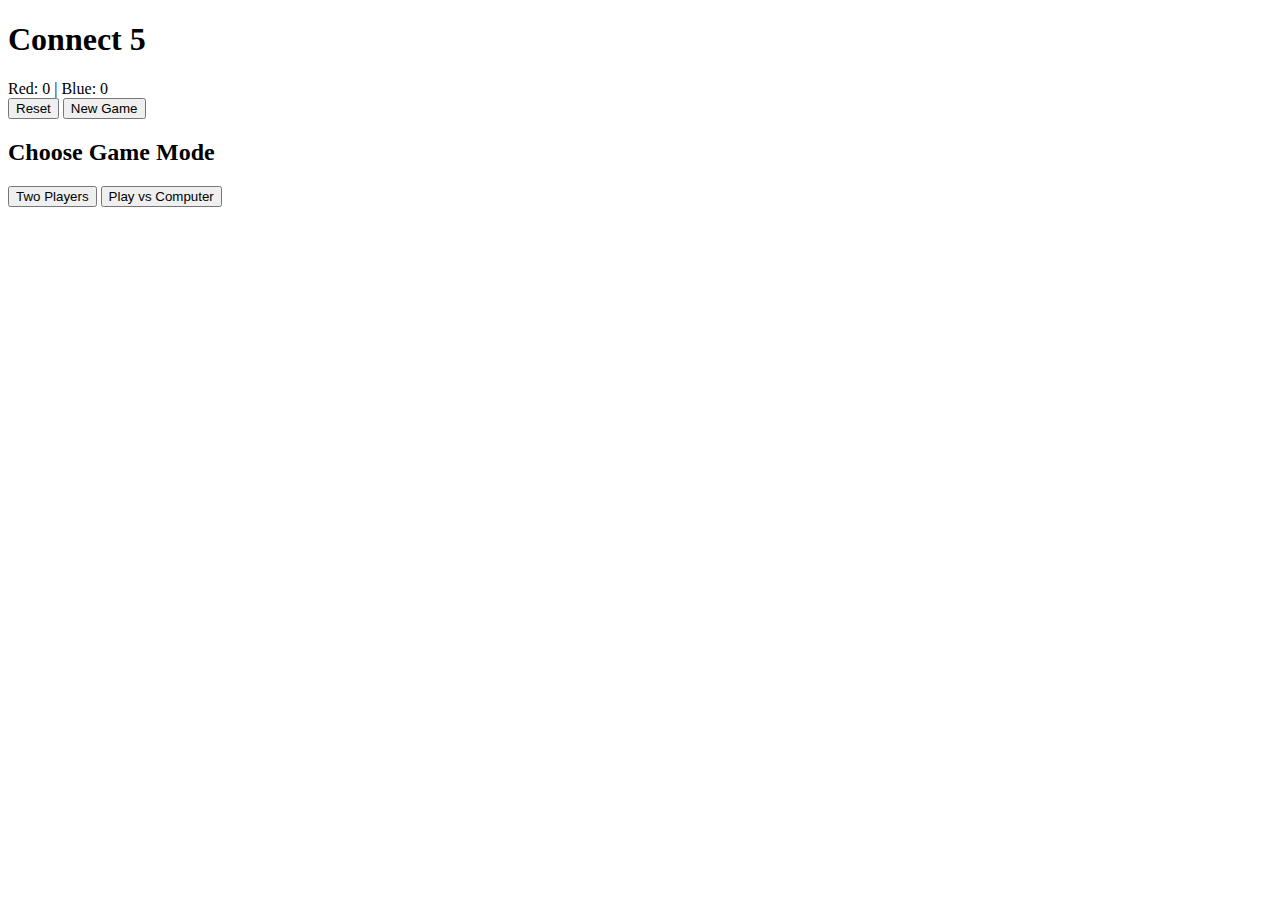
==== commit 5a49862d: "Update index.html" ====
--- a/index.html
+++ b/index.html
@@ -3,88 +3,13 @@
 <head>
   <meta charset="UTF-8">
   <title>Connect 5 - Neon</title>
-  <style>
-    body {
-      margin: 0;
-      font-family: 'Segoe UI', sans-serif;
-      background: radial-gradient(circle at center, #0d0d0d 0%, #000000 100%);
-      color: #0ff;
-      display: flex;
-      flex-direction: column;
-      align-items: center;
-      padding: 20px;
-    }
-    h1 {
-      text-shadow: 0 0 10px #0ff;
-    }
-    .scoreboard {
-      font-size: 20px;
-      margin: 10px;
-      text-shadow: 0 0 5px #0ff;
-    }
-    .grid {
-      display: grid;
-      grid-template-columns: repeat(10, 50px);
-      grid-template-rows: repeat(10, 50px);
-      gap: 4px;
-      background-color: #111;
-      padding: 10px;
-      border-radius: 10px;
-      box-shadow: 0 0 20px #0ff;
-    }
-    .cell {
-      width: 50px;
-      height: 50px;
-      background-color: #000;
-      border-radius: 50%;
-      transition: 0.2s;
-      box-shadow: inset 0 0 8px #000;
-    }
-    .red {
-      background-color: #ff004c;
-      box-shadow: 0 0 10px #ff004c;
-    }
-    .blue {
-      background-color: #00aaff;
-      box-shadow: 0 0 10px #00aaff;
-    }
-    button {
-      padding: 10px 20px;
-      margin: 10px;
-      font-size: 16px;
-      color: #0ff;
-      background-color: #111;
-      border: 1px solid #0ff;
-      border-radius: 6px;
-      cursor: pointer;
-      box-shadow: 0 0 10px #0ff;
-    }
-    button:hover {
-      background-color: #222;
-    }
-    .overlay {
-      position: fixed;
-      top: 0; left: 0; right: 0; bottom: 0;
-      background: rgba(0, 0, 0, 0.85);
-      display: flex;
-      justify-content: center;
-      align-items: center;
-      z-index: 10;
-    }
-    .dialog {
-      background: #222;
-      padding: 20px;
-      border-radius: 10px;
-      text-align: center;
-      color: #fff;
-    }
-  </style>
+  <link rel="stylesheet" href="style.css">
 </head>
 <body>
   <h1>Connect 5</h1>
   <div class="scoreboard" id="scoreboard">Red: 0 | Blue: 0</div>
   <div class="grid" id="grid"></div>
-  <div>
+  <div class="button-container">
     <button onclick="resetGame()">Reset</button>
     <button onclick="showModeSelector()">New Game</button>
   </div>
@@ -95,150 +20,8 @@
       <button onclick="startGame('computer')">Play vs Computer</button>
     </div>
   </div>
-
-<script>
-const grid = document.getElementById("grid");
-const scoreboard = document.getElementById("scoreboard");
-const modeOverlay = document.getElementById("modeOverlay");
-
-let board, cells, currentPlayer, gameOver, mode;
-let scores = [0, 0]; // [Red, Blue]
-const classes = ["red", "blue"]; // 1 = Red, 2 = Blue
-
-function showModeSelector() {
-  modeOverlay.style.display = "flex";
-}
-
-function startGame(selectedMode) {
-  mode = selectedMode;
-  scores = [0, 0];
-  modeOverlay.style.display = "none";
-  resetGame();
-}
-
-function updateScoreboard() {
-  scoreboard.textContent = `Red: ${scores[0]} | Blue: ${scores[1]}`;
-}
-
-function resetGame() {
-  board = Array.from({ length: 10 }, () => Array(10).fill(0));
-  currentPlayer = 1;
-  gameOver = false;
-  grid.innerHTML = "";
-  cells = [];
-
-  for (let r = 0; r < 10; r++) {
-    cells[r] = [];
-    for (let c = 0; c < 10; c++) {
-      const cell = document.createElement("div");
-      cell.className = "cell";
-      grid.appendChild(cell);
-      cells[r][c] = cell;
-      cell.addEventListener("click", () => {
-        if (gameOver || board[r][c] !== 0) return;
-        if (mode === "computer" && currentPlayer === 1) return;
-        makeMove(r, c, currentPlayer);
-      });
-    }
-  }
-
-  updateScoreboard();
-  if (mode === "computer" && currentPlayer === 1) setTimeout(computerMove, 300);
-}
-
-function makeMove(r, c, player) {
-  board[r][c] = player;
-  cells[r][c].classList.add(classes[player - 1]);
-  if (checkWin(r, c)) {
-    gameOver = true;
-    scores[player - 1]++;
-    updateScoreboard();
-    setTimeout(() => alert(`${classes[player - 1][0].toUpperCase() + classes[player - 1].slice(1)} wins!`), 100);
-    return;
-  }
-  currentPlayer = 3 - currentPlayer;
-  if (mode === "computer" && currentPlayer === 1 && !gameOver) setTimeout(computerMove, 300);
-}
-
-function computerMove() {
-  let best = null, bestScore = -Infinity;
-  for (let r = 0; r < 10; r++) {
-    for (let c = 0; c < 10; c++) {
-      if (board[r][c] === 0 && isNearMove(r, c)) {
-        board[r][c] = 1;
-        let score = evaluateBoard(1) - evaluateBoard(2);
-        board[r][c] = 0;
-        if (score > bestScore) {
-          bestScore = score;
-          best = [r, c];
-        }
-      }
-    }
-  }
-  if (best) makeMove(best[0], best[1], 1);
-}
-
-function isNearMove(r, c) {
-  for (let i = -1; i <= 1; i++) {
-    for (let j = -1; j <= 1; j++) {
-      if (board[r + i]?.[c + j]) return true;
-    }
-  }
-  return false;
-}
-
-function evaluateBoard(player) {
-  let score = 0;
-  const lines = [
-    ...board,
-    ...board[0].map((_, c) => board.map(row => row[c])),
-    ...diagonals(board),
-    ...diagonals(board.map(row => [...row].reverse()))
-  ];
-  for (let line of lines) {
-    const str = line.map(cell => cell === player ? 'X' : ' ').join('');
-    if (str.includes("XXXXX")) score += 1000;
-    if (str.includes("XXXX")) score += 100;
-    if (str.includes("XXX")) score += 10;
-  }
-  return score;
-}
-
-function diagonals(matrix) {
-  const diags = [];
-  for (let i = 0; i <= 2 * matrix.length - 1; i++) {
-    let d1 = [], d2 = [];
-    for (let j = 0; j <= i; j++) {
-      let k = i - j;
-      if (j < matrix.length && k < matrix.length) {
-        d1.push(matrix[j][k]);
-        d2.push(matrix[k][j]);
-      }
-    }
-    diags.push(d1, d2);
-  }
-  return diags;
-}
-
-function checkWin(r, c) {
-  const player = board[r][c];
-  const dirs = [[1,0], [0,1], [1,1], [1,-1]];
-  for (let [dr, dc] of dirs) {
-    let count = 1;
-    for (let step of [-1, 1]) {
-      let nr = r + step * dr, nc = c + step * dc;
-      while (nr >= 0 && nr < 10 && nc >= 0 && nc < 10 && board[nr][nc] === player) {
-        count++;
-        nr += step * dr;
-        nc += step * dc;
-      }
-    }
-    if (count >= 5) return true;
-  }
-  return false;
-}
-
-showModeSelector();
-</script>
+  <div id="messageContainer"></div>
+  
+  <script src="game.js"></script>
 </body>
 </html>
